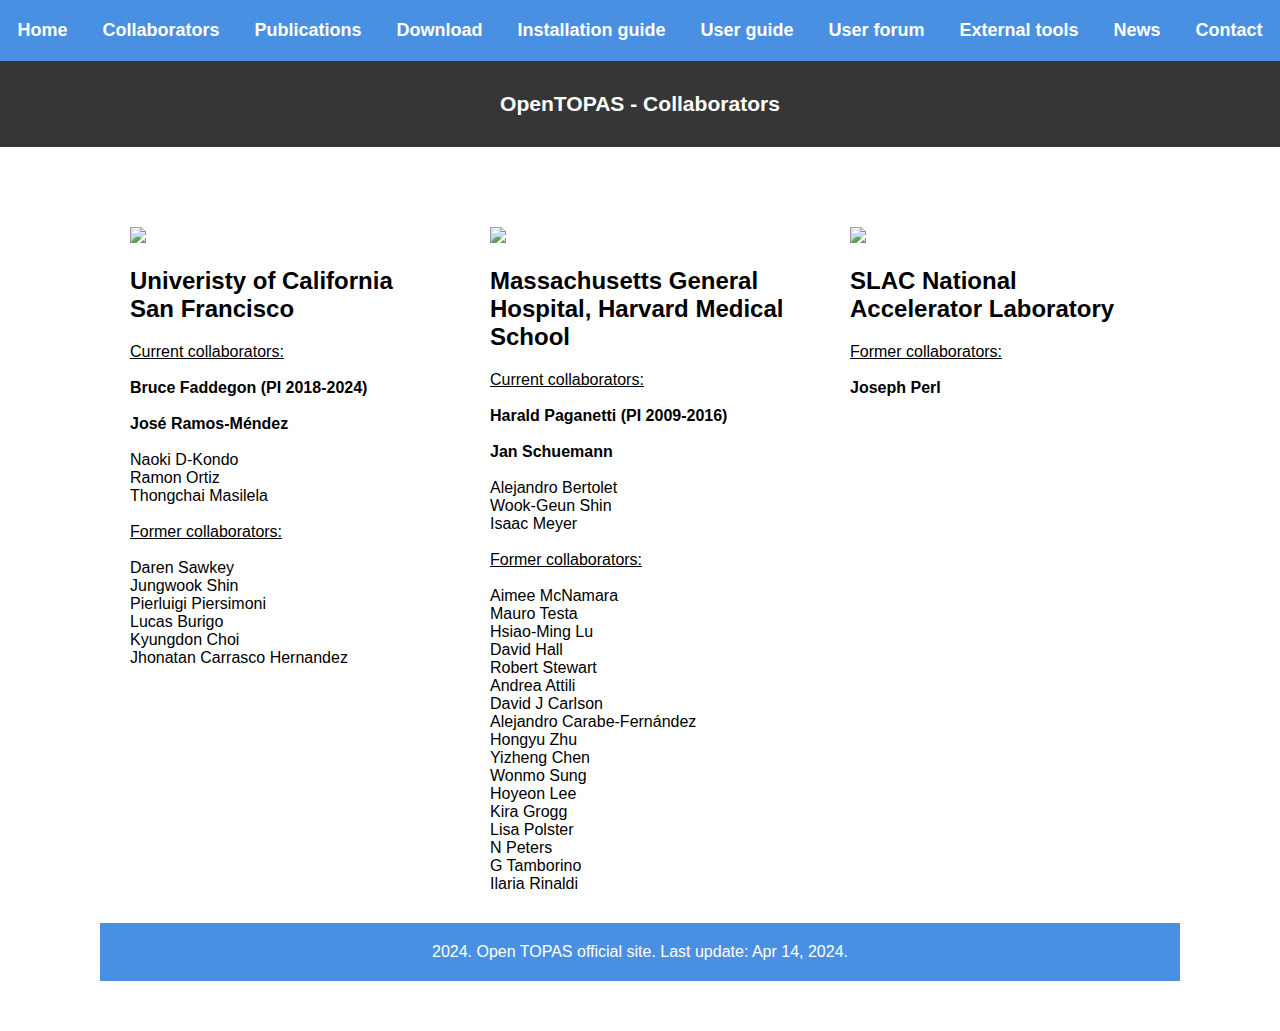
==== collaborators.html @ 9c87bc47 "First version of the webpage" ====
<!DOCTYPE html>
<html lang="en">
<head>
    <meta charset="UTF-8">
    <meta name="viewport" content="width=device-width, initial-scale=1.0">
    <title>OpenTOPAS - Collaborators</title>
    <link rel="stylesheet" href="styles.css"> <!-- Link to your external CSS file -->
</head>

<script src="navigation.js"></script>

<header>
    <h3>OpenTOPAS - Collaborators</h3>
</header>

<body>
    <div class="maintext">

        <div class="row">
            <div class="column" >

                <img src="Images/Collaborators/UCSF_logo.pdf" height="150">
                <h2>Univeristy of California San Francisco </h2>
                
                <u>Current collaborators:</u> <br> <br>
                <b>Bruce Faddegon (PI 2018-2024)</b> <br>
                <br>
                <b>José Ramos-Méndez</b> <br>
                <br>
                Naoki D-Kondo <br>
                Ramon Ortiz <br>
                Thongchai Masilela <br>
                <br>
                
                <u>Former collaborators:</u> <br> <br>
                Daren Sawkey <br>
                Jungwook Shin <br>
                Pierluigi Piersimoni <br>
                Lucas Burigo <br>
                Kyungdon Choi <br>
                Jhonatan Carrasco Hernandez <br>
                
            </div>
            <div class="column">

                <img src="Images/Collaborators/MGH-Harvard_logo.pdf" height="150">
                <h2>Massachusetts General Hospital, Harvard Medical School </h2>
                
                <u>Current collaborators:</u> <br> <br>
                <b>Harald Paganetti (PI 2009-2016)</b> <br>
                <br>
                <b>Jan Schuemann</b> <br>
                <br>
                Alejandro Bertolet <br>
                Wook-Geun Shin <br>
                Isaac Meyer <br>
                <br>
                
                <u>Former collaborators:</u> <br> <br>
                Aimee McNamara <br>
                Mauro Testa <br>
                Hsiao-Ming Lu <br>
                David Hall <br>
                Robert Stewart <br>
                Andrea Attili <br>
                David J Carlson <br>
                Alejandro Carabe-Fernández <br>
                Hongyu Zhu <br>
                Yizheng Chen <br>
                Wonmo Sung <br>
                Hoyeon Lee <br>
                Kira Grogg <br>
                Lisa Polster <br>
                N Peters <br>
                G Tamborino <br>
                Ilaria Rinaldi <br>

            </div>
            <div class="column">

                <img src="Images/Collaborators/SLAC_logo.pdf" height="150">
                <h2>SLAC National Accelerator Laboratory</h2>
                
                <u>Former collaborators:</u> <br> <br>
                <b>Joseph Perl</b> <br>
                
          </div>
          






        

        
    </div>
    
</body>

<script src="footer.js"></script>

</html>
---- styles.css ----
body {
    font-family: Arial, sans-serif;
    font-size: medium;
    margin: 0;
    padding: 0;
    background-color: #ffffff;
}
/* for main text inside the body panel */
.maintext {
    margin: 50px 100px;
    text-align: justify;
}
/* to create two columns text for the body main text */
.row {
    display: flex;
}
.column {
    flex: 50%;
    padding: 30px;
    text-align: left;

}



/* this is the main panel */
header {
    text-align: center;
    font-size: large;
    font-family: Arial, sans-serif;
    color: #fff;
    background-color: #363637;
    padding-block: 10px;
}

/* this is the navigation bar with main tags */
nav {
    background-color: #4a90e2; 
    padding-block: 10px;
}
/* and the tags */
nav ul {
    list-style-type: none;
    margin: 0;
    padding: 0;
    /* display: grid; for vertical alignment */
    display: flex;
    justify-content: space-around; 
    text-align: center;  
   
}
/* and the texts in tags */
nav ul li a {
    display: block;
    color: #fff;
    text-decoration: none;
    font-weight: bold;
    font-size: 18px;
    padding: 10px;  
    
}
/* highlight of tag selected */
nav ul li a:hover {
    background-color: #0d47a1; /* Darker blue on hover */
}


/* this is a panel of images */
.image-panel {
    display: flex;
    justify-content: space-between;
    margin: 50px 100px;
}
.image-panel img {
    width: 20%;
}


/* this is a button to host a external link */
.button {
    display: inline-block;
    background-color:  #4a90e2ff;
    color: #fff;
    text-decoration: none;
    padding: 10px 20px;
}

.button:hover {
    background-color:  #0d47a1;
}


/* this is the bottom bar */
footer {
    background-color: #4a90e2;
    color: #fff;
    text-align: center;
    padding-block: 20px;
    
}
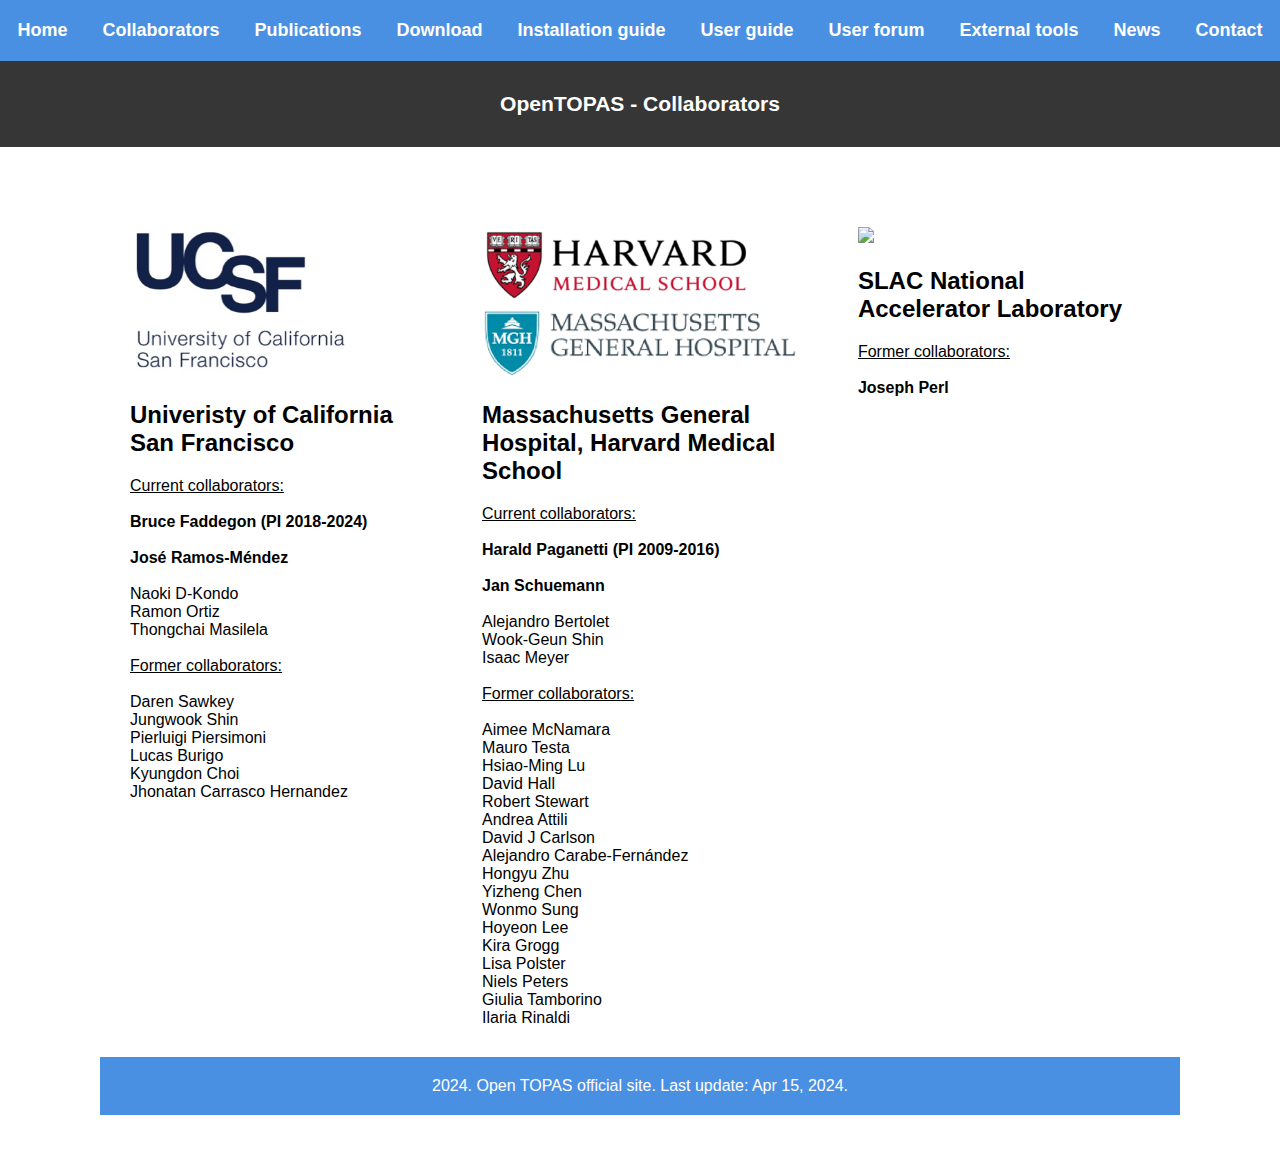
==== commit cb618b1e: "Update collaborators.html" ====
--- a/collaborators.html
+++ b/collaborators.html
@@ -19,7 +19,7 @@
         <div class="row">
             <div class="column" >
 
-                <img src="Images/Collaborators/UCSF_logo.pdf" height="150">
+                <img src="./Images/Collaborators/UCSF_logo.png" height="150">
                 <h2>Univeristy of California San Francisco </h2>
                 
                 <u>Current collaborators:</u> <br> <br>
@@ -43,7 +43,7 @@
             </div>
             <div class="column">
 
-                <img src="Images/Collaborators/MGH-Harvard_logo.pdf" height="150">
+                <img src="./Images/Collaborators/MGH-Harvard_logo.png" height="150">
                 <h2>Massachusetts General Hospital, Harvard Medical School </h2>
                 
                 <u>Current collaborators:</u> <br> <br>
@@ -71,14 +71,14 @@
                 Hoyeon Lee <br>
                 Kira Grogg <br>
                 Lisa Polster <br>
-                N Peters <br>
-                G Tamborino <br>
+                Niels Peters <br>
+                Giulia Tamborino <br>
                 Ilaria Rinaldi <br>
 
             </div>
             <div class="column">
 
-                <img src="Images/Collaborators/SLAC_logo.pdf" height="150">
+                <img src="./Images/Collaborators/SLAC_logo.png" height="150">
                 <h2>SLAC National Accelerator Laboratory</h2>
                 
                 <u>Former collaborators:</u> <br> <br>
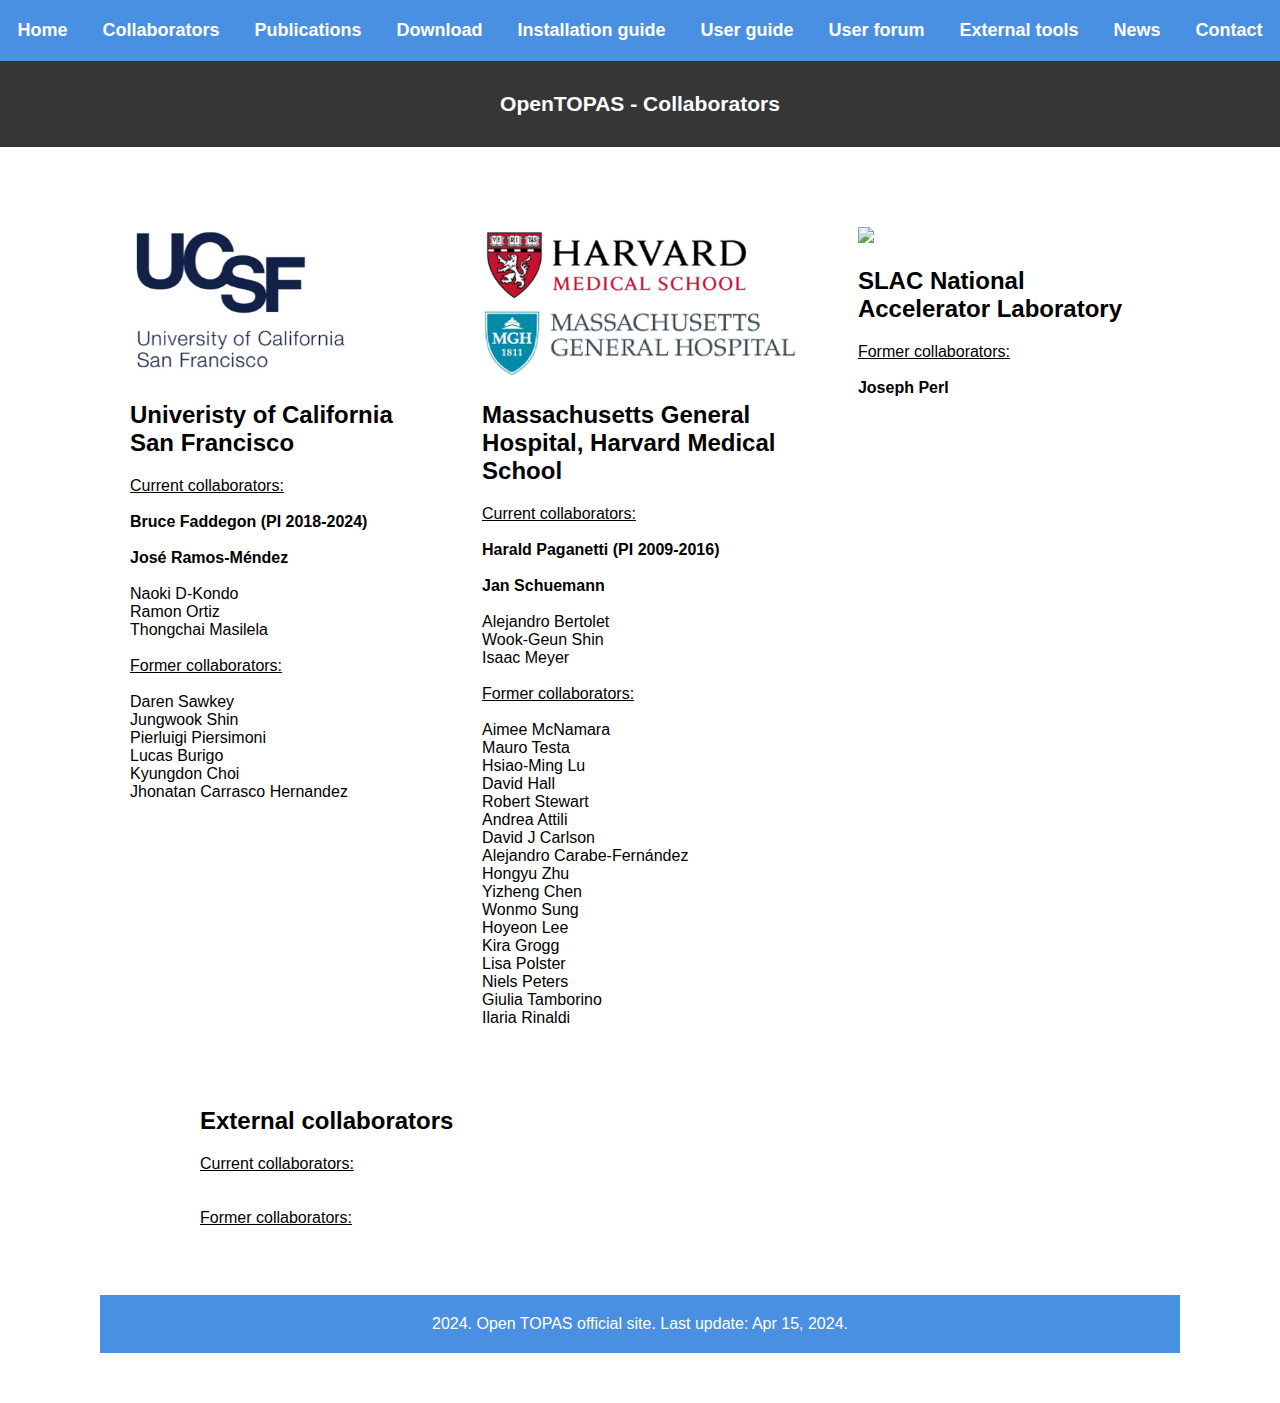
==== commit 4236a3bf: "Update collaborators.html" ====
--- a/collaborators.html
+++ b/collaborators.html
@@ -80,23 +80,24 @@
 
                 <img src="./Images/Collaborators/SLAC_logo.png" height="150">
                 <h2>SLAC National Accelerator Laboratory</h2>
-                
+
                 <u>Former collaborators:</u> <br> <br>
                 <b>Joseph Perl</b> <br>
                 
+                
           </div>
           
-
-
-
-
-
-
-        
-
         
     </div>
-    
+
+    <div class="maintext">
+        <h2>External collaborators </h2>
+            <u>Current collaborators:</u> <br> <br>
+
+            <br>
+            <u>Former collaborators:</u> <br> <br>
+    </div>
+        
 </body>
 
 <script src="footer.js"></script>
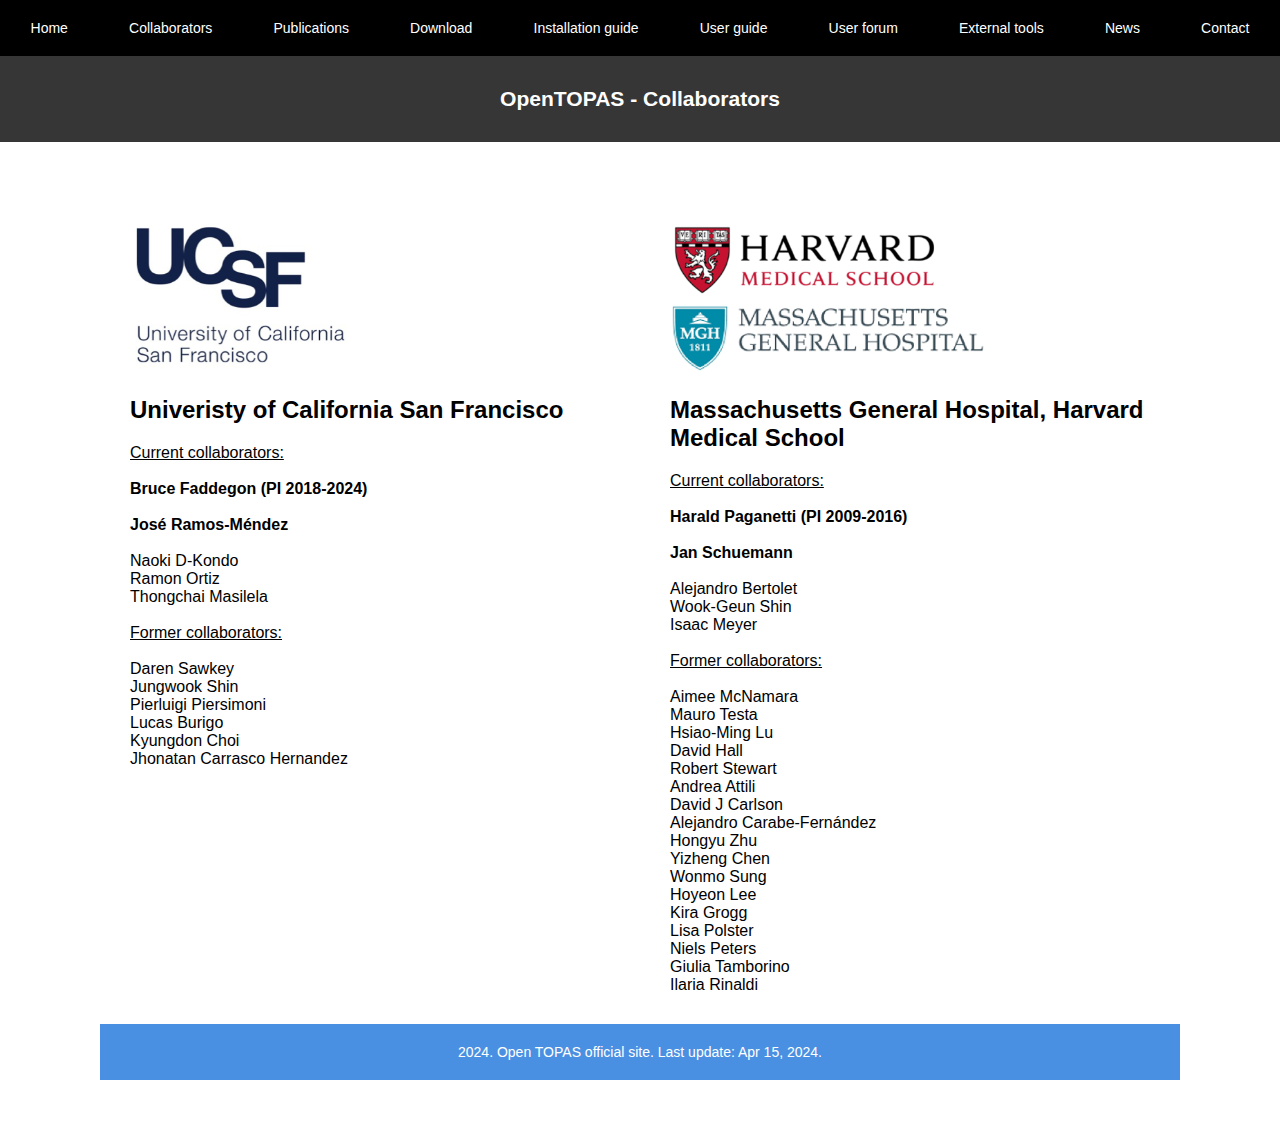
==== commit ef288cea: "modified:   collaborators.html" ====
--- a/collaborators.html
+++ b/collaborators.html
@@ -76,28 +76,8 @@
                 Ilaria Rinaldi <br>
 
             </div>
-            <div class="column">
-
-                <img src="./Images/Collaborators/SLAC_logo.png" height="150">
-                <h2>SLAC National Accelerator Laboratory</h2>
-
-                <u>Former collaborators:</u> <br> <br>
-                <b>Joseph Perl</b> <br>
-                
-                
-          </div>
-          
-        
     </div>
 
-    <div class="maintext">
-        <h2>External collaborators </h2>
-            <u>Current collaborators:</u> <br> <br>
-
-            <br>
-            <u>Former collaborators:</u> <br> <br>
-    </div>
-        
 </body>
 
 <script src="footer.js"></script>
--- a/styles.css
+++ b/styles.css
@@ -36,7 +36,7 @@
 
 /* this is the navigation bar with main tags */
 nav {
-    background-color: #4a90e2; 
+    background-color: #000000;
     padding-block: 10px;
 }
 /* and the tags */
@@ -55,8 +55,7 @@
     display: block;
     color: #fff;
     text-decoration: none;
-    font-weight: bold;
-    font-size: 18px;
+    font-size: 14px;
     padding: 10px;  
     
 }
@@ -96,6 +95,7 @@
     background-color: #4a90e2;
     color: #fff;
     text-align: center;
+    font-size: 14px;
     padding-block: 20px;
     
-}+}
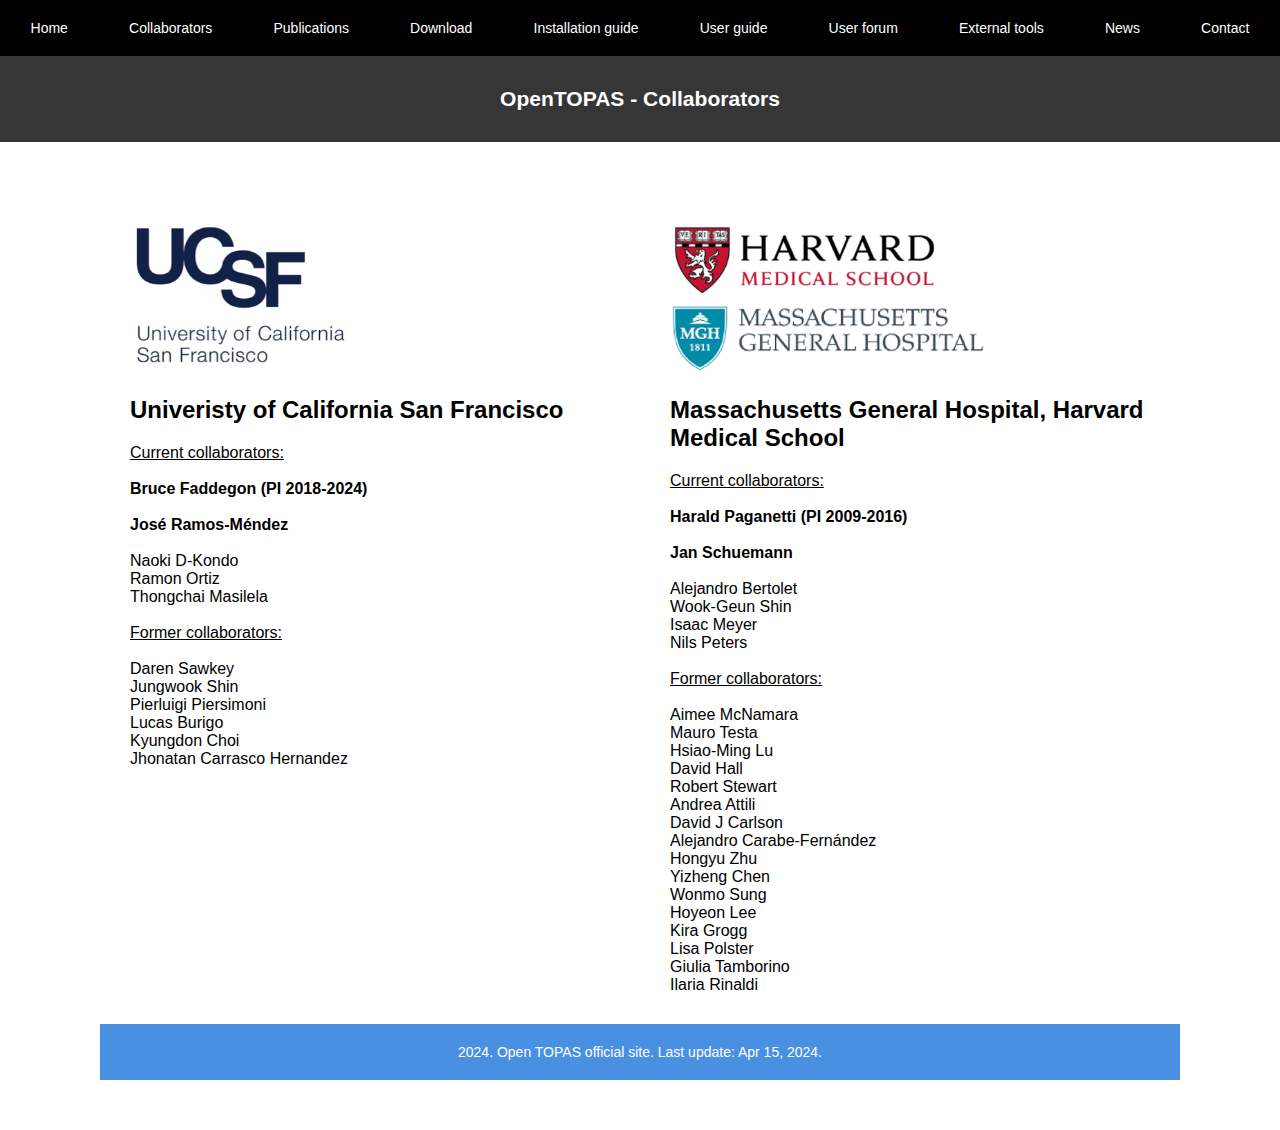
==== commit 683d804e: "Update collaborators.html" ====
--- a/collaborators.html
+++ b/collaborators.html
@@ -54,6 +54,7 @@
                 Alejandro Bertolet <br>
                 Wook-Geun Shin <br>
                 Isaac Meyer <br>
+                Nils Peters <br>
                 <br>
                 
                 <u>Former collaborators:</u> <br> <br>
@@ -71,7 +72,6 @@
                 Hoyeon Lee <br>
                 Kira Grogg <br>
                 Lisa Polster <br>
-                Niels Peters <br>
                 Giulia Tamborino <br>
                 Ilaria Rinaldi <br>
 
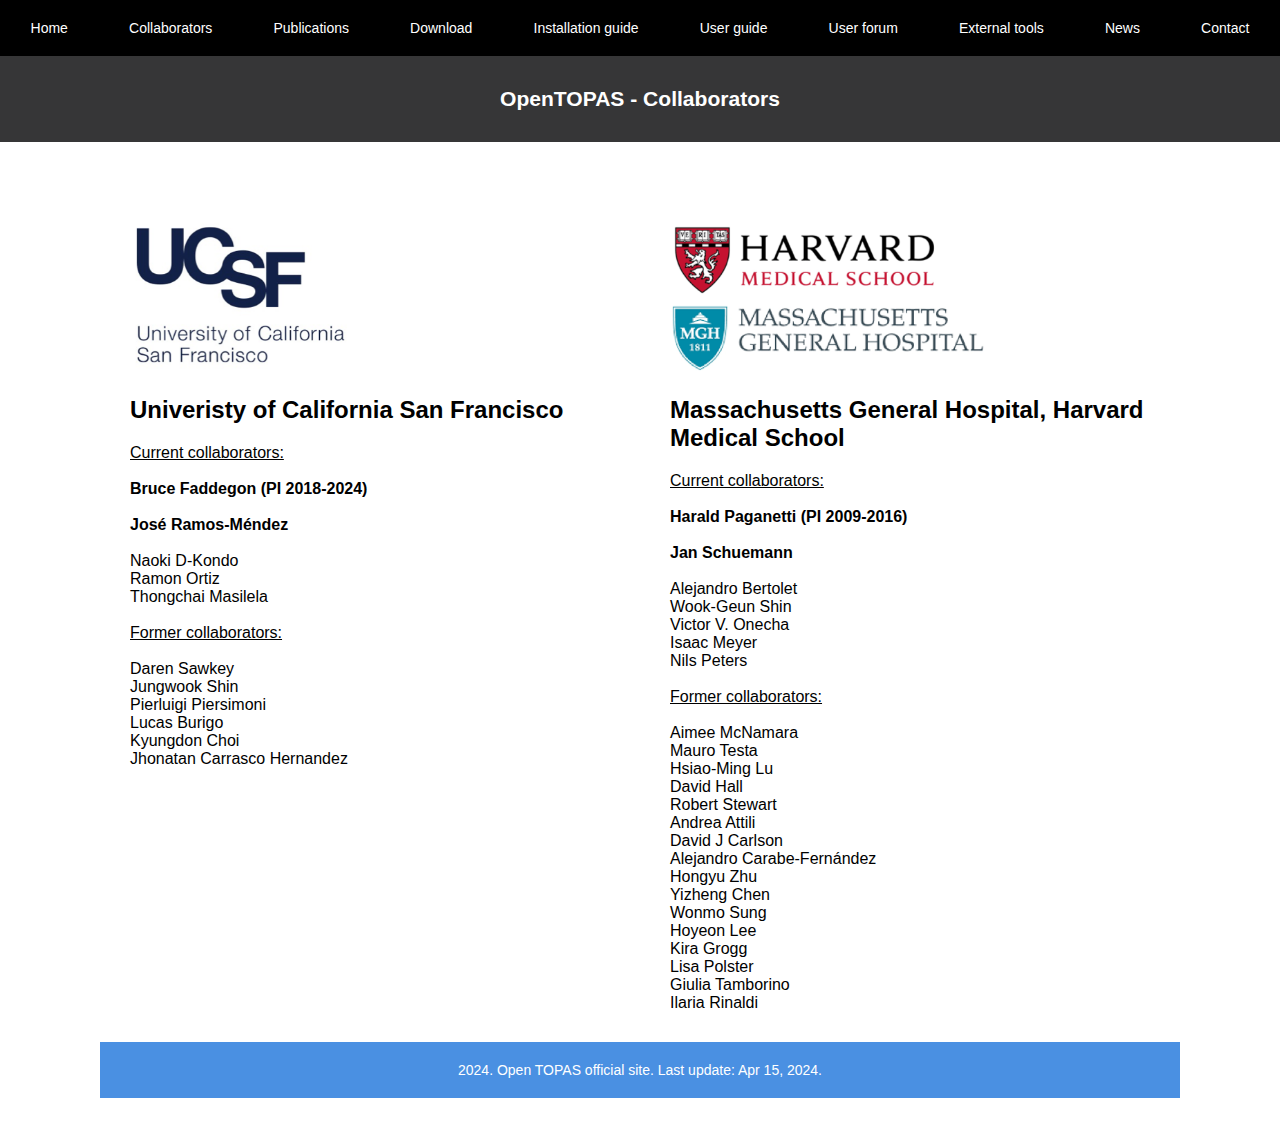
==== commit b8755b1a: "Update collaborators.html" ====
--- a/collaborators.html
+++ b/collaborators.html
@@ -53,6 +53,7 @@
                 <br>
                 Alejandro Bertolet <br>
                 Wook-Geun Shin <br>
+                Victor V. Onecha <br>
                 Isaac Meyer <br>
                 Nils Peters <br>
                 <br>
